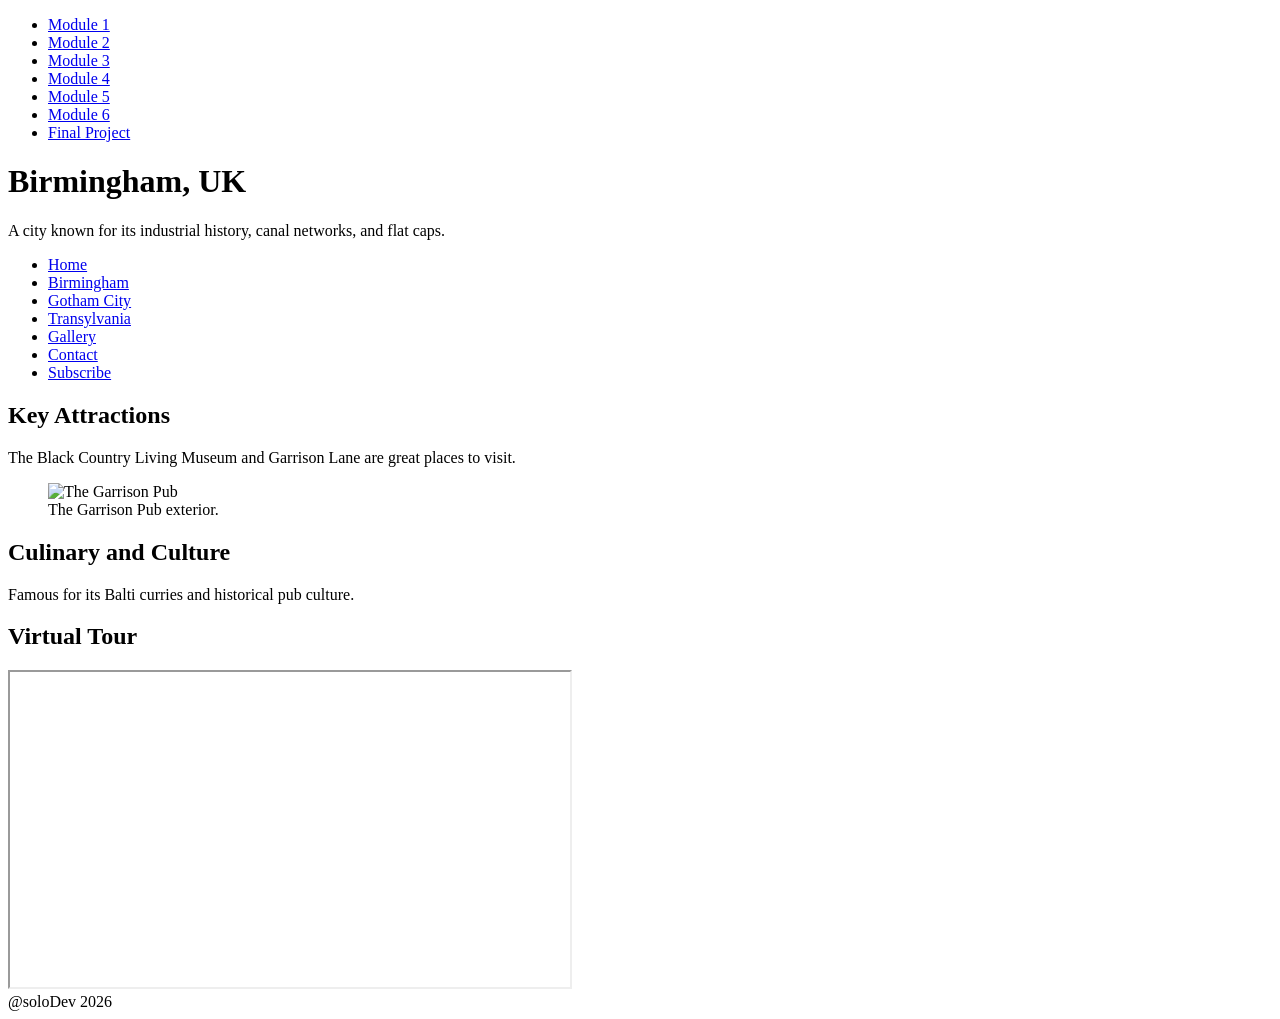
==== birmingham.html @ e2dffc4c "test view of 3 cities" ====
<!DOCTYPE html>
<html lang="en">
  <head>
    <meta charset="UTF-8">
    <meta name="description" content="City detail page for Birmingham">
    <title>Birmingham - Global Adventures</title>
  </head>
  <body>
    <header>
      <ul>
        <li><a href="index.html">Module 1</a></li>
        <li><a href="Module2.html">Module 2</a></li>
        <li><a href="Module3.html">Module 3</a></li>
        <li><a href="Module4.html">Module 4</a></li>
        <li><a href="Module5.html">Module 5</a></li>
        <li><a href="Module6.html">Module 6</a></li>
        <li><a href="final.html">Final Project</a></li>
      </ul>

      <h1>Birmingham, UK</h1>
      <p>A city known for its industrial history, canal networks, and flat caps.</p>

      <nav>
        <ul>
          <li><a href="final.html">Home</a></li>
          <li><a href="birmingham.html">Birmingham</a></li>
          <li><a href="gotham.html">Gotham City</a></li>
          <li><a href="transylvania.html">Transylvania</a></li>
          <li><a href="gallery.html">Gallery</a></li>
          <li><a href="contact.html">Contact</a></li>
          <li><a href="subscribe.html">Subscribe</a></li>
        </ul>
      </nav>
    </header>

    <main>
      <section>
        <h2>Key Attractions</h2>
        <p>The Black Country Living Museum and Garrison Lane are great places to visit.</p>
        <figure>
          <img src="images/garrison-pub.jpg" alt="The Garrison Pub">
          <figcaption>The Garrison Pub exterior.</figcaption>
        </figure>
      </section>

      <section>
        <h2>Culinary and Culture</h2>
        <p>Famous for its Balti curries and historical pub culture.</p>
      </section>

      <section>
        <h2>Virtual Tour</h2>
        <iframe width="560" height="315" src="https://www.youtube.com/embed/placeholder" title="Birmingham Video"></iframe>
      </section>
    </main>

    <footer>
      @soloDev 2026
    </footer>
  </body>
</html>
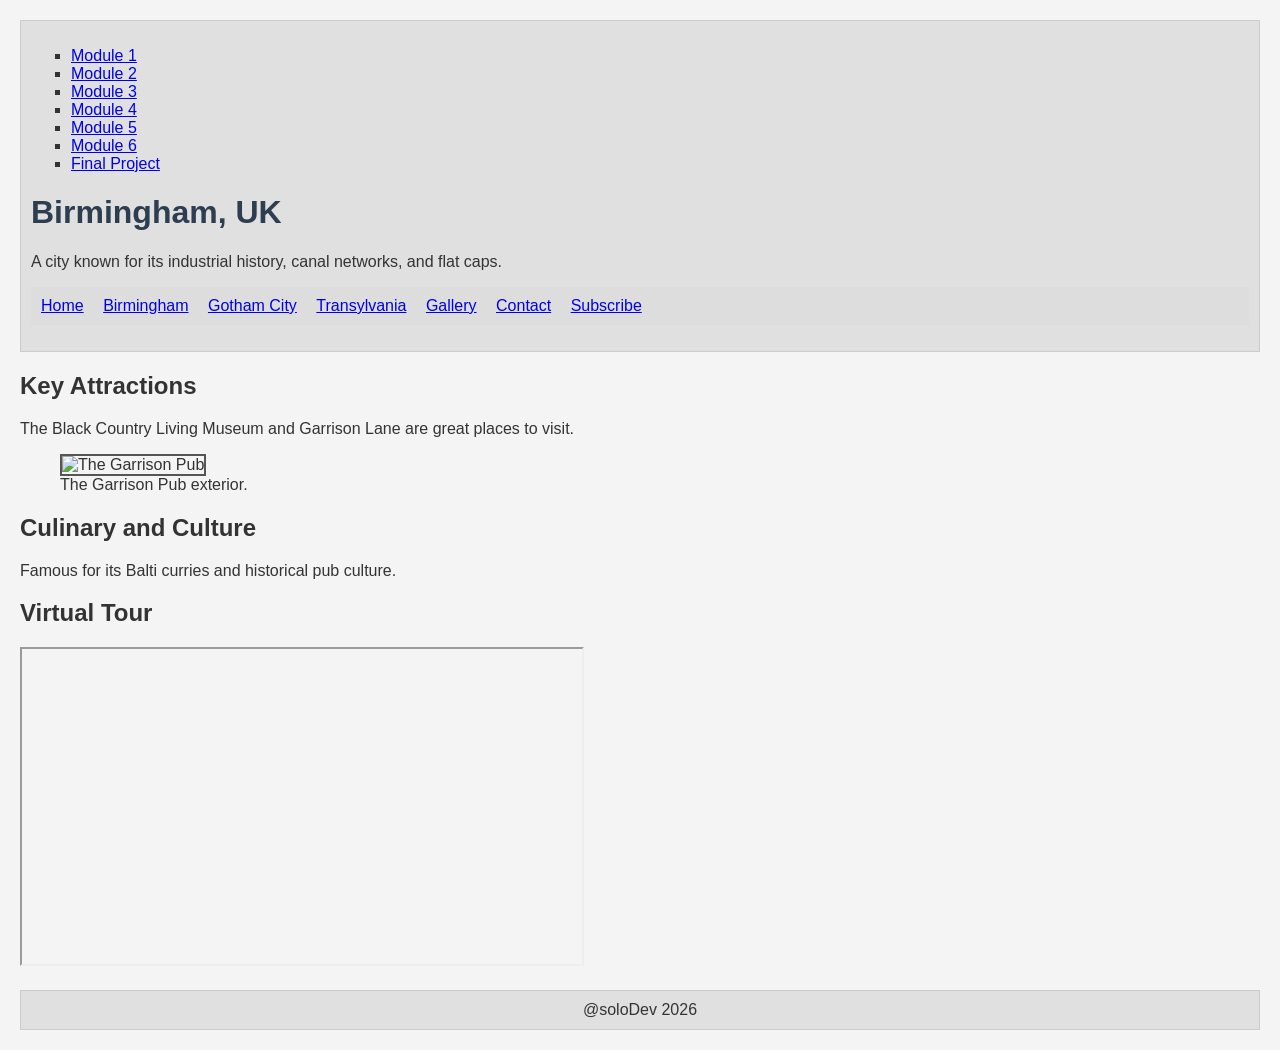
==== commit 3c8fb685: "final test" ====
--- a/birmingham.html
+++ b/birmingham.html
@@ -4,6 +4,7 @@
     <meta charset="UTF-8">
     <meta name="description" content="City detail page for Birmingham">
     <title>Birmingham - Global Adventures</title>
+    <link rel="stylesheet" href="style.css">
   </head>
   <body>
     <header>
--- a/style.css
+++ b/style.css
@@ -0,0 +1,41 @@
+body {
+  font-family: Arial, sans-serif;
+  margin: 20px;
+  padding: 0;
+  background-color: #f4f4f4;
+  color: #333;
+}
+
+header, footer {
+  background-color: #e0e0e0;
+  padding: 10px;
+  border: 1px solid #ccc;
+}
+
+h1 {
+  color: #2c3e50;
+}
+
+ul {
+  list-style-type: square;
+}
+
+nav ul {
+  background-color: #ddd;
+  padding: 10px;
+}
+
+nav ul li {
+  display: inline;
+  margin-right: 15px;
+}
+
+img {
+  width: 300px;
+  border: 2px solid #555;
+}
+
+footer {
+  margin-top: 20px;
+  text-align: center;
+}
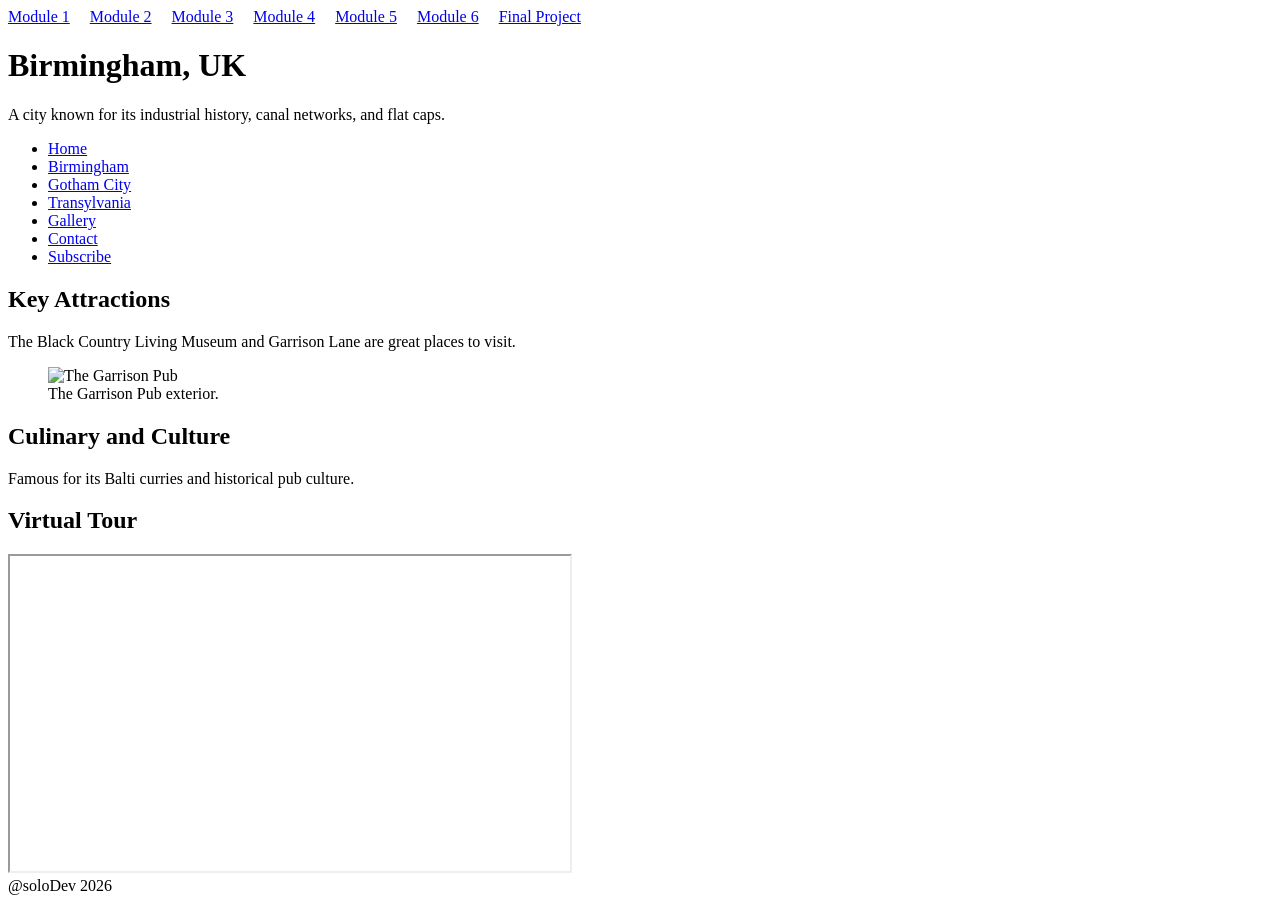
==== commit c007d716: "done, fixed the module navs" ====
--- a/birmingham.html
+++ b/birmingham.html
@@ -4,11 +4,10 @@
     <meta charset="UTF-8">
     <meta name="description" content="City detail page for Birmingham">
     <title>Birmingham - Global Adventures</title>
-    <link rel="stylesheet" href="style.css">
   </head>
   <body>
     <header>
-      <ul>
+      <ul style="display: flex; list-style: none; gap: 20px; padding: 0; margin: 0;">
         <li><a href="index.html">Module 1</a></li>
         <li><a href="Module2.html">Module 2</a></li>
         <li><a href="Module3.html">Module 3</a></li>
